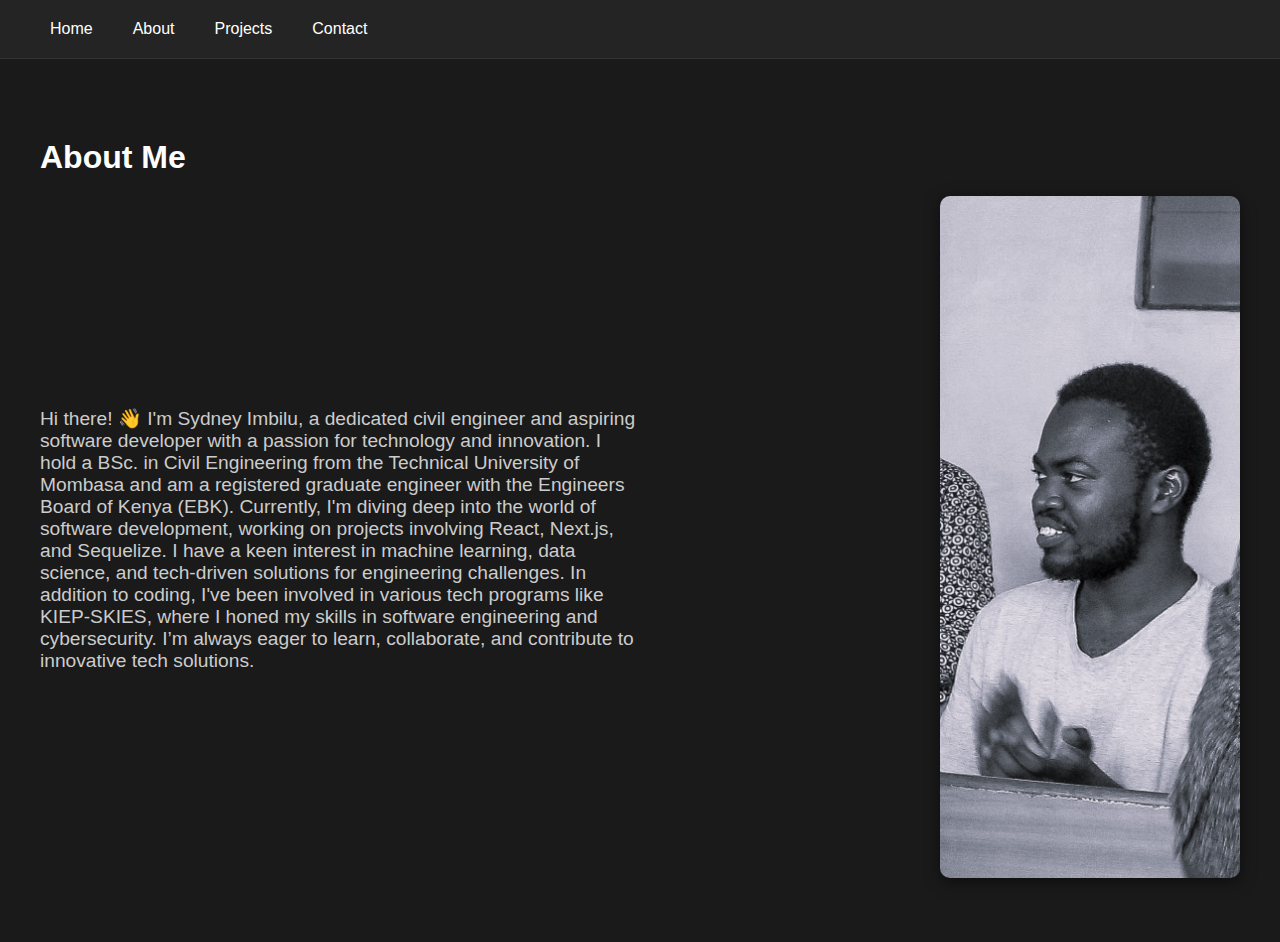
==== about.html @ 60c17f6d "responsive portfolio site" ====
<!DOCTYPE html>
<html lang="en">
    <head>
        <meta charset="UTF-8" />
        <meta name="viewport" content="width=device-width, initial-scale=1.0" />
        <title>about</title>
        <link rel="stylesheet" href="styles.css" />
        <link rel="stylesheet" href="about.css" />
    </head>
    <body>
        <header class="header">
            <!-- <div class="logo"></div> -->
            <nav class="navbar">
                <ul>
                    <li><a href="index.html">Home</a></li>
                    <li><a href="about.html">About</a></li>
                    <li><a href="projects.html">Projects</a></li>
                    <li><a href="contact.html">Contact</a></li>
                </ul>
            </nav>
        </header>
        <!-- About Section -->
        <section class="about" id="about">
            <div class="about-content">
                <h2>About Me</h2>
                <div class="about-details">
                    <div class="about-text">
                        <p>
                            Hi there! 👋 I'm Sydney Imbilu, a dedicated civil
                            engineer and aspiring software developer with a
                            passion for technology and innovation. I hold a BSc.
                            in Civil Engineering from the Technical University
                            of Mombasa and am a registered graduate engineer
                            with the Engineers Board of Kenya (EBK). Currently,
                            I'm diving deep into the world of software
                            development, working on projects involving React,
                            Next.js, and Sequelize. I have a keen interest in
                            machine learning, data science, and tech-driven
                            solutions for engineering challenges. In addition to
                            coding, I've been involved in various tech programs
                            like KIEP-SKIES, where I honed my skills in software
                            engineering and cybersecurity. I’m always eager to
                            learn, collaborate, and contribute to innovative
                            tech solutions.
                        </p>
                    </div>
                    <div class="about-image">
                        <img src="images/IMG_2501.jpg" alt="About Me" />
                    </div>
                </div>
            </div>
        </section>
    </body>
</html>
---- styles.css ----
/* Global Styles */
* {
    margin: 0;
    padding: 0;
    box-sizing: border-box;
}
body {
    font-family: "Arial", sans-serif;
    background-color: #1a1a1a; /* Dark background */
    color: #f1f1f1; /* Light text */
    transition: background-color 0.3s ease, color 0.3s ease;
}
a {
    text-decoration: none;
    color: inherit;
}

/* Header */
.header {
    display: flex;
    justify-content: space-between;
    align-items: center;
    padding: 20px 40px;
    background-color: #242424; /* Darker background for header */
    border-bottom: 1px solid #333;
    margin-bottom: 20px;
}
.logo {
    font-size: 1.5rem;
    font-weight: bold;
    color: #f1f1f1; /* Light text for logo */
}
.navbar ul {
    display: flex;
    margin-right: auto;
    gap: 20px;
}

.navbar ul li {
    list-style: none;
}

.navbar ul li a {
    font-size: 1rem;
    font-weight: 500;
    padding: 10px;
    transition: color 0.2s ease;
    color: #ffffff; /* Light text for navigation links */
}
.navbar ul li a:hover {
    color: #0073ff; /* Blue color on hover */
}

/* Hero Section */
.hero {
    display: flex;
    justify-content: space-between;
    align-items: center;
    padding: 60px 40px;
    height: 90vh;
    background: linear-gradient(
        135deg,
        #1f1f1f 0%,
        #333333 100%
    ); /* Dark gradient background */
}
.hero-content {
    max-width: 50%;
}
.hero h1 {
    font-size: 2.5rem;
    margin-bottom: 20px;
    line-height: 1.2;
    color: #ffffff; /* Light color for heading */
}
.hero p {
    font-size: 1.25rem;
    margin-bottom: 30px;
    color: #cccccc; /* Lighter gray for paragraph */
}
.cta-button {
    padding: 15px 25px;
    background-color: #0073ff; /* Bright CTA button */
    color: #ffffff;
    border-radius: 8px;
    font-size: 1.2rem;
    transition: background-color 0.3s ease;
}
.cta-button:hover {
    background-color: #005bcc; /* Darker blue on hover */
}
.hero-image img {
    max-width: 400px;
    border-radius: 10px;
    box-shadow: 0 4px 15px rgba(0, 0, 0, 0.5); /* Soft shadow for the image */
}

/* Responsive Design */
@media (max-width: 768px) {
    .hero {
        flex-direction: column;
        text-align: center;
    }
    .hero-content {
        max-width: 100%;
    }
    .hero-image {
        margin-top: 20px;
    }
}
---- about.css ----
/* About Section */
.about {
    padding: 60px 40px;
    background-color: #1a1a1a; /* Consistent dark background */
    color: #f1f1f1;
}

.about h2 {
    font-size: 2rem;
    margin-bottom: 20px;
    color: #ffffff;
}

.about-details {
    display: flex;
    align-items: center;
    justify-content: space-between;
}

.about-text {
    max-width: 50%;
    font-size: 1.2rem;
    color: #cccccc;
}

.about-image img {
    max-width: 300px;
    border-radius: 10px;
    box-shadow: 0 4px 15px rgba(0, 0, 0, 0.5);
}

/* Responsive for About Section */
@media (max-width: 768px) {
    .about-details {
        flex-direction: column;
        text-align: center;
    }
    .about-text {
        max-width: 100%;
        margin-bottom: 20px;
    }
    .about-image {
        margin-top: 20px;
    }
}
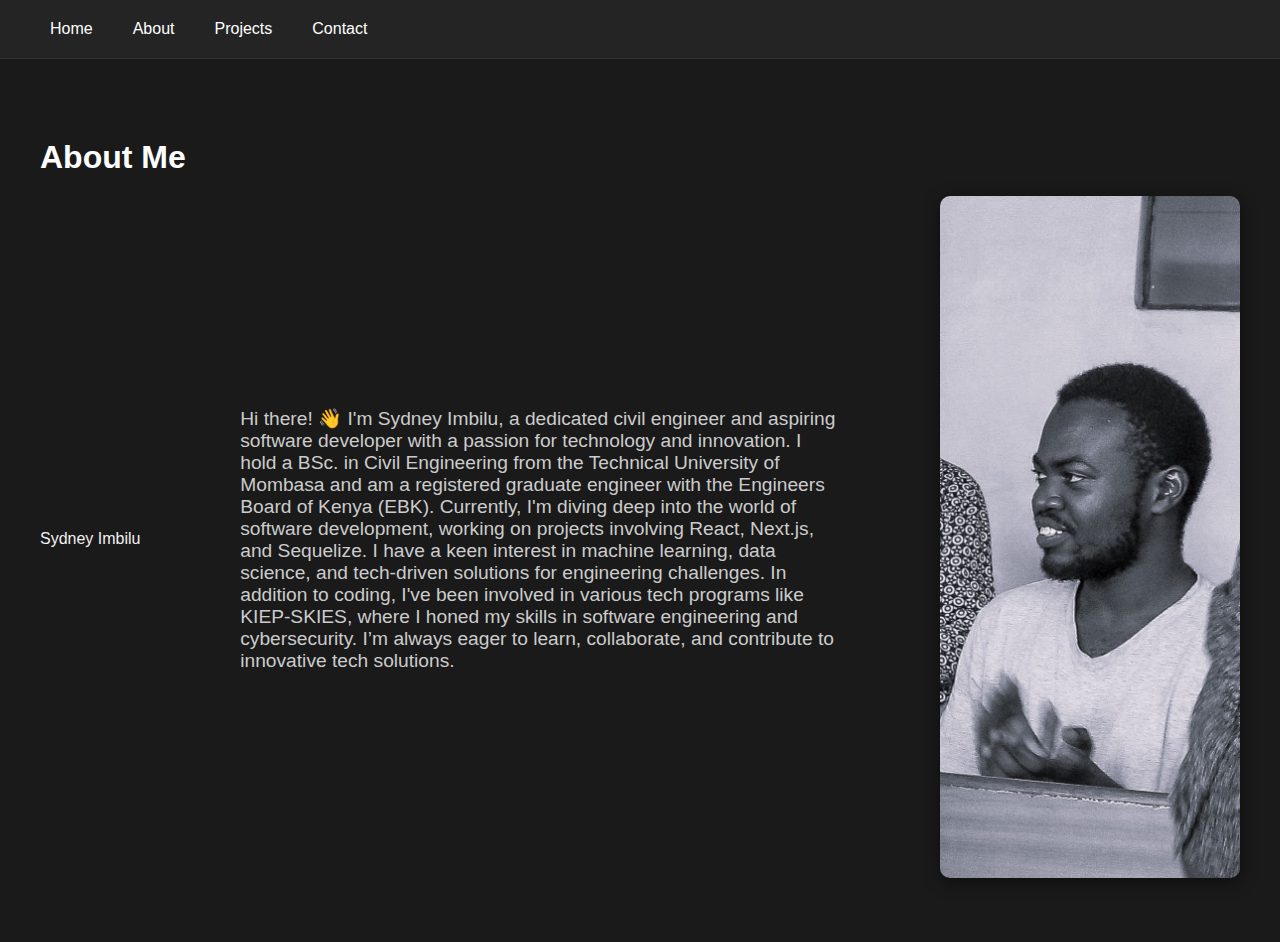
==== commit 4ebd0f0a: "added horizon project" ====
--- a/about.html
+++ b/about.html
@@ -6,6 +6,12 @@
         <title>about</title>
         <link rel="stylesheet" href="styles.css" />
         <link rel="stylesheet" href="about.css" />
+        <script
+            src="https://platform.linkedin.com/badges/js/profile.js"
+            async
+            defer
+            type="text/javascript"
+        ></script>
     </head>
     <body>
         <header class="header">
@@ -24,6 +30,22 @@
             <div class="about-content">
                 <h2>About Me</h2>
                 <div class="about-details">
+                    <div
+                        class="badge-base LI-profile-badge"
+                        data-locale="en_US"
+                        data-size="medium"
+                        data-theme="dark"
+                        data-type="VERTICAL"
+                        data-vanity="sydney-imbilu-b4b416326"
+                        data-version="v1"
+                    >
+                        <a
+                            class="badge-base__link LI-simple-link"
+                            href="https://ke.linkedin.com/in/sydney-imbilu-b4b416326?trk=profile-badge"
+                            >Sydney Imbilu</a
+                        >
+                    </div>
+
                     <div class="about-text">
                         <p>
                             Hi there! 👋 I'm Sydney Imbilu, a dedicated civil
